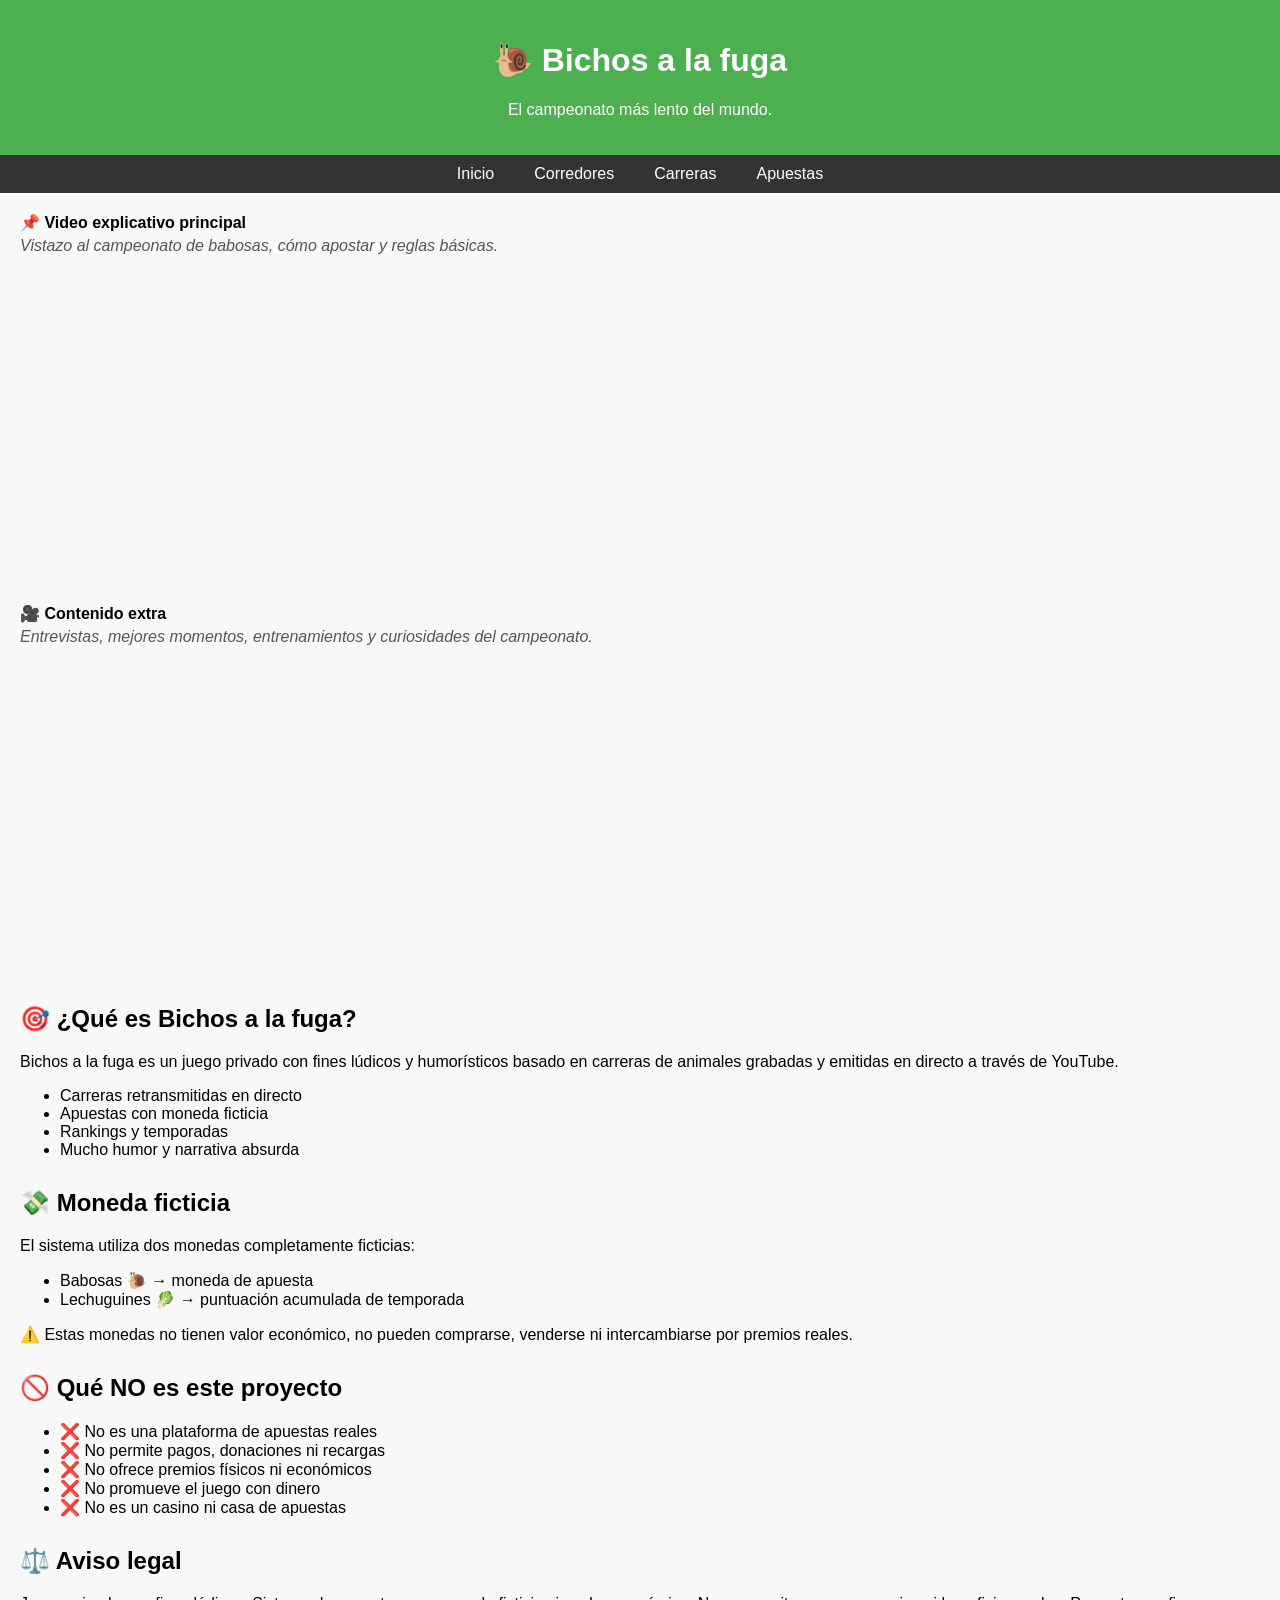
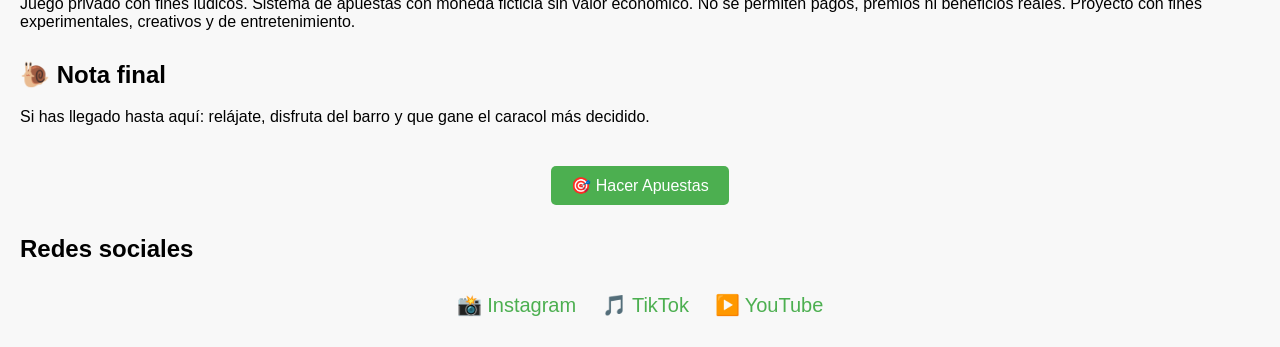
==== index.html @ 0401d3e2 "Update index.html" ====
<!DOCTYPE html>
<html lang="es">
<head>
<meta charset="UTF-8">
<title>🐌 Bichos a la fuga</title>
<style>
body { font-family: sans-serif; margin: 0; padding: 0; background: #f8f8f8; }
header { background: #4CAF50; color: white; padding: 20px; text-align: center; }
nav { background: #333; display: flex; justify-content: center; }
nav a { color: white; text-decoration: none; padding: 10px 20px; }
nav a:hover { background-color: #4CAF50; color: white; border-radius: 5px; }
main { margin: 20px; }
fieldset { margin-bottom: 20px; padding: 10px; background: #fff; border-radius: 8px; box-shadow: 0 2px 5px rgba(0,0,0,0.1); }
pre { background: #f0f0f0; padding: 10px; white-space: pre-wrap; border-radius: 5px; }
button { background-color: #4CAF50; color: white; border: none; padding: 10px 20px; font-size: 16px; cursor: pointer; border-radius: 5px; margin-top: 10px; }
button:hover { background-color: #45a049; }
h2 { margin-top: 30px; }
.video-container { margin: 20px 0; }
.video-container iframe { width: 100%; height: 315px; }
.button-container { text-align: center; margin: 30px 0; }
.social-links { text-align: center; margin: 30px 0; }
.social-links a { margin: 0 10px; font-size: 20px; text-decoration: none; color: #4CAF50; }
.social-links a:hover { color: #388E3C; }
.video-title { font-weight: bold; margin-bottom: 5px; }
.video-desc { font-style: italic; margin-bottom: 10px; color: #555; }
</style>
</head>
<body>

<header>
  <h1>🐌 Bichos a la fuga</h1>
  <p>El campeonato más lento del mundo.</p>
</header>

<!-- MENÚ DE NAVEGACIÓN -->
<nav>
  <a href="index.html">Inicio</a>
  <a href="corredores.html">Corredores</a>
  <a href="carreras.html">Carreras</a>  
  <a href="apuestas.html">Apuestas</a>

</nav>

<!-- VIDEOS DESPUÉS DEL MENÚ -->
<main>
<div class="video-container">
  <div class="video-title">📌 Video explicativo principal</div>
  <div class="video-desc">Vistazo al campeonato de babosas, cómo apostar y reglas básicas.</div>
  <iframe src="https://www.youtube.com/embed/dQw4w9WgXcQ" title="Video explicativo" frameborder="0" allowfullscreen></iframe>
</div>

<div class="video-container">
  <div class="video-title">🎥 Contenido extra</div>
  <div class="video-desc">Entrevistas, mejores momentos, entrenamientos y curiosidades del campeonato.</div>
  <iframe src="https://www.youtube.com/embed/9bZkp7q19f0" title="Video extra" frameborder="0" allowfullscreen></iframe>
</div>

<h2>🎯 ¿Qué es Bichos a la fuga?</h2>
<p>Bichos a la fuga es un juego privado con fines lúdicos y humorísticos basado en carreras de animales grabadas y emitidas en directo a través de YouTube.</p>
<ul>
  <li>Carreras retransmitidas en directo</li>
  <li>Apuestas con moneda ficticia</li>
  <li>Rankings y temporadas</li>
  <li>Mucho humor y narrativa absurda</li>
</ul>

<h2>💸 Moneda ficticia</h2>
<p>El sistema utiliza dos monedas completamente ficticias:</p>
<ul>
  <li>Babosas 🐌 → moneda de apuesta</li>
  <li>Lechuguines 🥬 → puntuación acumulada de temporada</li>
</ul>
<p>⚠️ Estas monedas no tienen valor económico, no pueden comprarse, venderse ni intercambiarse por premios reales.</p>

<h2>🚫 Qué NO es este proyecto</h2>
<ul>
  <li>❌ No es una plataforma de apuestas reales</li>
  <li>❌ No permite pagos, donaciones ni recargas</li>
  <li>❌ No ofrece premios físicos ni económicos</li>
  <li>❌ No promueve el juego con dinero</li>
  <li>❌ No es un casino ni casa de apuestas</li>
</ul>


<h2>⚖️ Aviso legal</h2>
<p>Juego privado con fines lúdicos. Sistema de apuestas con moneda ficticia sin valor económico. No se permiten pagos, premios ni beneficios reales. Proyecto con fines experimentales, creativos y de entretenimiento.</p>

<h2>🐌 Nota final</h2>
<p>Si has llegado hasta aquí: relájate, disfruta del barro y que gane el caracol más decidido.</p>

<!-- Botón de apuestas -->
<div class="button-container">
  <button onclick="window.location.href='apuestas.html'">🎯 Hacer Apuestas</button>
</div>

<h2>Redes sociales</h2>
<div class="social-links">
  <a href="https://www.instagram.com/bichosalafuga/" target="_blank" class="social-btn instagram">
    📸 Instagram
  </a>
  <a href="https://www.tiktok.com/@bichosalafuga" target="_blank" class="social-btn tiktok">
    🎵 TikTok
  </a>
  <a href="https://www.youtube.com/@BichosalaFuga" target="_blank" class="social-btn youtube">
    ▶️ YouTube
  </a>
</div>


</main>
</body>
</html>
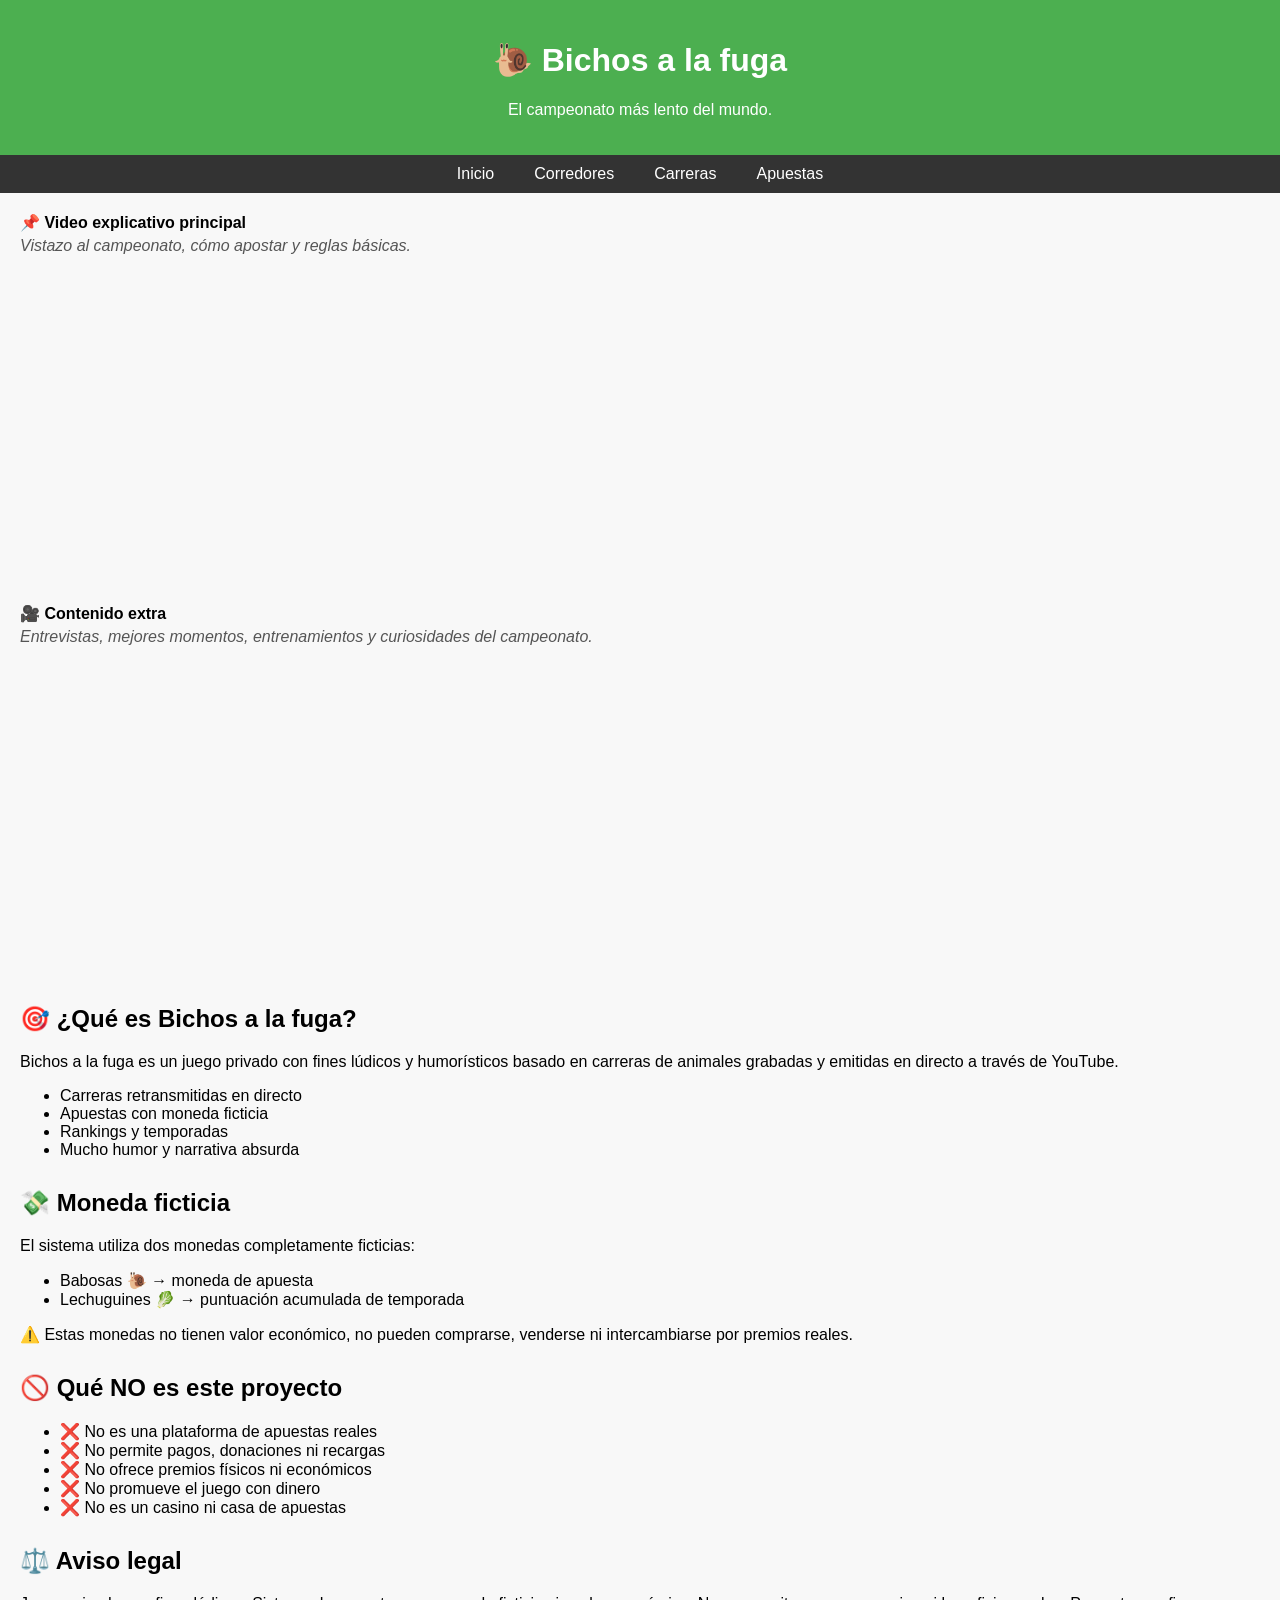
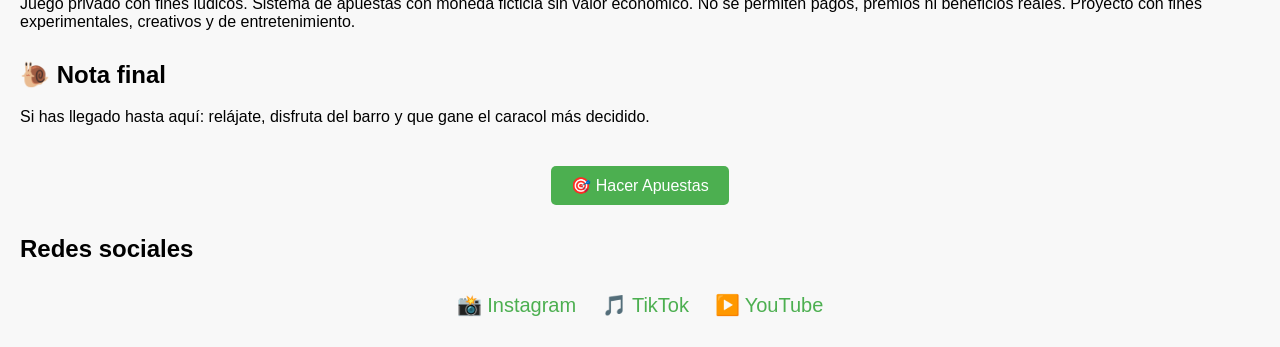
==== commit fed73c8a: "Update index.html" ====
--- a/index.html
+++ b/index.html
@@ -45,7 +45,7 @@
 <main>
 <div class="video-container">
   <div class="video-title">📌 Video explicativo principal</div>
-  <div class="video-desc">Vistazo al campeonato de babosas, cómo apostar y reglas básicas.</div>
+  <div class="video-desc">Vistazo al campeonato, cómo apostar y reglas básicas.</div>
   <iframe src="https://www.youtube.com/embed/dQw4w9WgXcQ" title="Video explicativo" frameborder="0" allowfullscreen></iframe>
 </div>
 
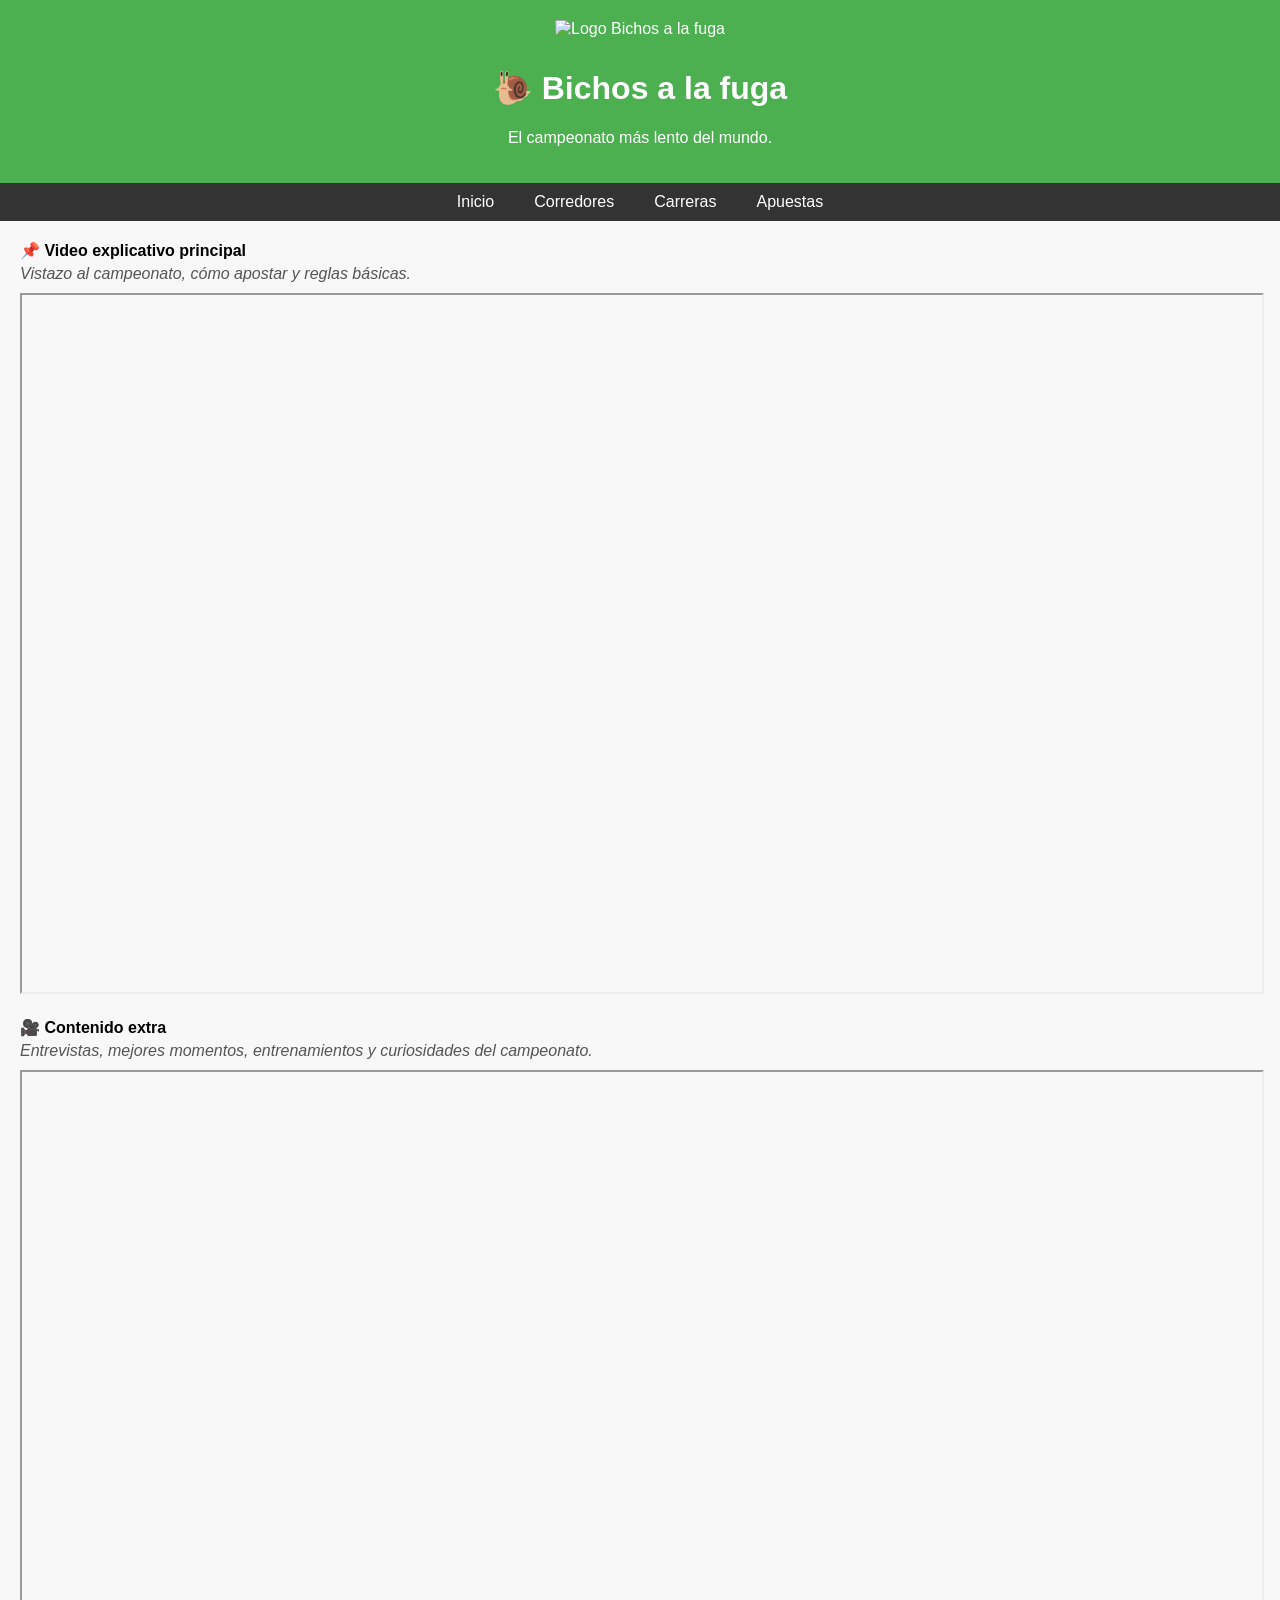
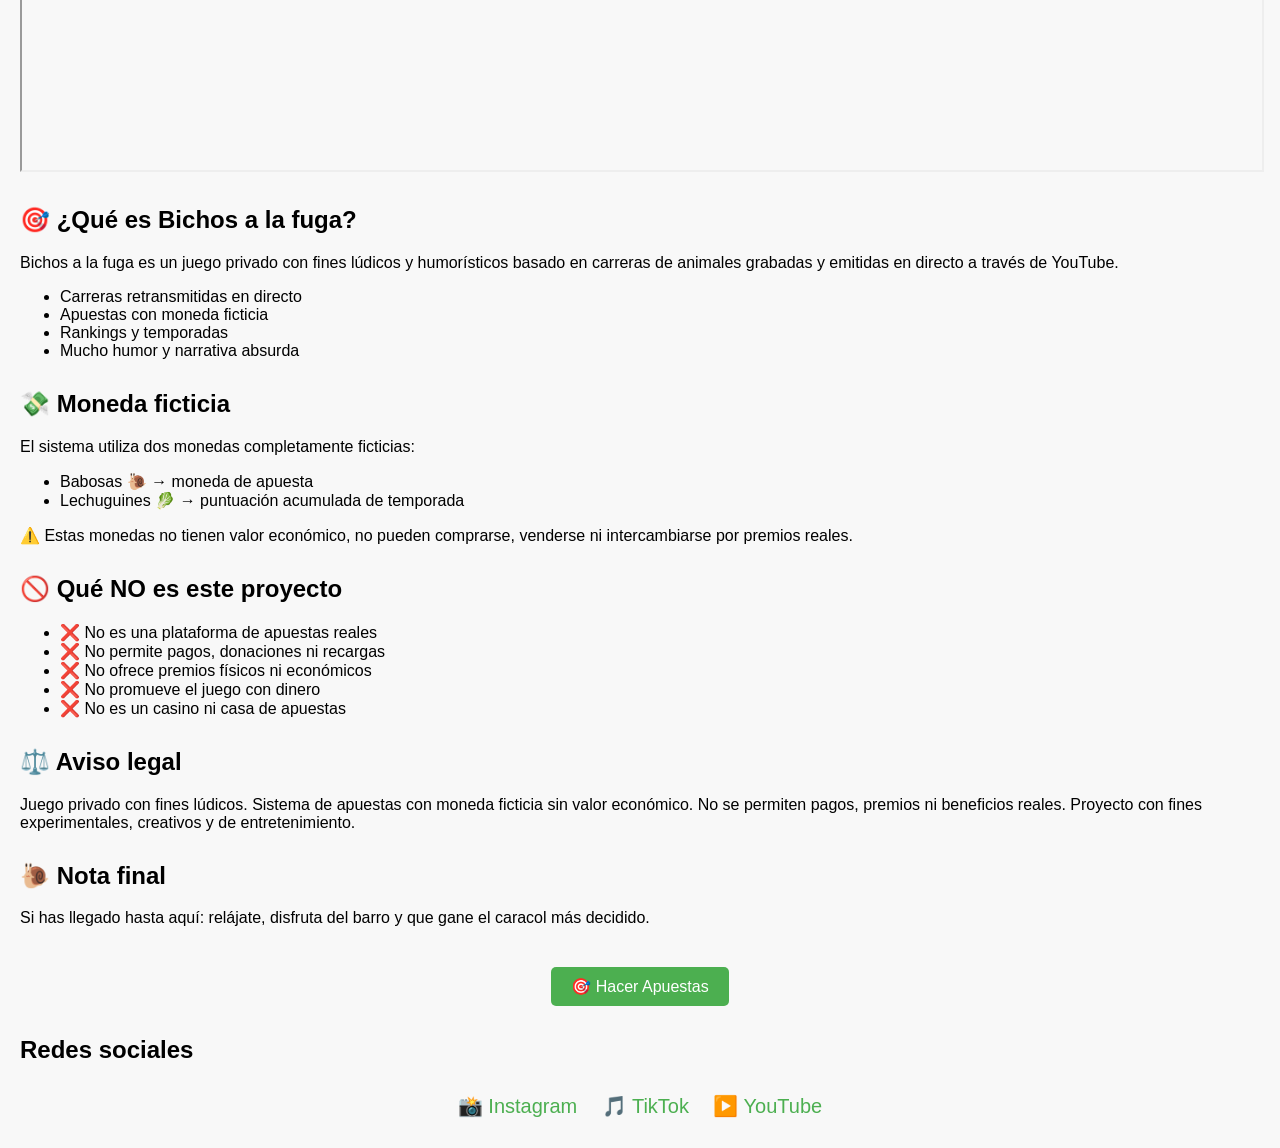
==== commit b77436eb: "Update index.html" ====
--- a/index.html
+++ b/index.html
@@ -3,60 +3,172 @@
 <head>
 <meta charset="UTF-8">
 <title>🐌 Bichos a la fuga</title>
+
 <style>
-body { font-family: sans-serif; margin: 0; padding: 0; background: #f8f8f8; }
-header { background: #4CAF50; color: white; padding: 20px; text-align: center; }
-nav { background: #333; display: flex; justify-content: center; }
-nav a { color: white; text-decoration: none; padding: 10px 20px; }
-nav a:hover { background-color: #4CAF50; color: white; border-radius: 5px; }
-main { margin: 20px; }
-fieldset { margin-bottom: 20px; padding: 10px; background: #fff; border-radius: 8px; box-shadow: 0 2px 5px rgba(0,0,0,0.1); }
-pre { background: #f0f0f0; padding: 10px; white-space: pre-wrap; border-radius: 5px; }
-button { background-color: #4CAF50; color: white; border: none; padding: 10px 20px; font-size: 16px; cursor: pointer; border-radius: 5px; margin-top: 10px; }
-button:hover { background-color: #45a049; }
-h2 { margin-top: 30px; }
-.video-container { margin: 20px 0; }
-.video-container iframe { width: 100%; height: 315px; }
-.button-container { text-align: center; margin: 30px 0; }
-.social-links { text-align: center; margin: 30px 0; }
-.social-links a { margin: 0 10px; font-size: 20px; text-decoration: none; color: #4CAF50; }
-.social-links a:hover { color: #388E3C; }
-.video-title { font-weight: bold; margin-bottom: 5px; }
-.video-desc { font-style: italic; margin-bottom: 10px; color: #555; }
+body {
+  font-family: sans-serif;
+  margin: 0;
+  padding: 0;
+  background: #f8f8f8;
+}
+
+header {
+  background: #4CAF50;
+  color: white;
+  padding: 20px;
+  text-align: center;
+}
+
+header img {
+  max-width: 200px;
+  width: 100%;
+  height: auto;
+  margin-bottom: 10px;
+}
+
+nav {
+  background: #333;
+  display: flex;
+  justify-content: center;
+}
+
+nav a {
+  color: white;
+  text-decoration: none;
+  padding: 10px 20px;
+}
+
+nav a:hover {
+  background-color: #4CAF50;
+  color: white;
+  border-radius: 5px;
+}
+
+main {
+  margin: 20px;
+}
+
+fieldset {
+  margin-bottom: 20px;
+  padding: 10px;
+  background: #fff;
+  border-radius: 8px;
+  box-shadow: 0 2px 5px rgba(0,0,0,0.1);
+}
+
+pre {
+  background: #f0f0f0;
+  padding: 10px;
+  white-space: pre-wrap;
+  border-radius: 5px;
+}
+
+button {
+  background-color: #4CAF50;
+  color: white;
+  border: none;
+  padding: 10px 20px;
+  font-size: 16px;
+  cursor: pointer;
+  border-radius: 5px;
+  margin-top: 10px;
+}
+
+button:hover {
+  background-color: #45a049;
+}
+
+h2 {
+  margin-top: 30px;
+}
+
+.video-container {
+  margin: 20px 0;
+}
+
+.video-container iframe {
+  width: 100%;
+  aspect-ratio: 16 / 9;
+  height: auto;
+}
+
+.button-container {
+  text-align: center;
+  margin: 30px 0;
+}
+
+.social-links {
+  text-align: center;
+  margin: 30px 0;
+}
+
+.social-links a {
+  margin: 0 10px;
+  font-size: 20px;
+  text-decoration: none;
+  color: #4CAF50;
+}
+
+.social-links a:hover {
+  color: #388E3C;
+}
+
+.video-title {
+  font-weight: bold;
+  margin-bottom: 5px;
+}
+
+.video-desc {
+  font-style: italic;
+  margin-bottom: 10px;
+  color: #555;
+}
 </style>
 </head>
+
 <body>
 
 <header>
+  <img 
+    src="https://raw.githubusercontent.com/bichosalafuga/bichos-a-la-fuga/bdc47cc15a3c6ccec3e53f1508c2fa1cae93f8f9/logo_bichos.png"
+    alt="Logo Bichos a la fuga">
   <h1>🐌 Bichos a la fuga</h1>
   <p>El campeonato más lento del mundo.</p>
 </header>
 
-<!-- MENÚ DE NAVEGACIÓN -->
-<nav>
+<nav aria-label="Menú principal">
   <a href="index.html">Inicio</a>
   <a href="corredores.html">Corredores</a>
-  <a href="carreras.html">Carreras</a>  
+  <a href="carreras.html">Carreras</a>
   <a href="apuestas.html">Apuestas</a>
-
 </nav>
 
-<!-- VIDEOS DESPUÉS DEL MENÚ -->
 <main>
-<div class="video-container">
+
+<section class="video-container">
   <div class="video-title">📌 Video explicativo principal</div>
   <div class="video-desc">Vistazo al campeonato, cómo apostar y reglas básicas.</div>
-  <iframe src="https://www.youtube.com/embed/dQw4w9WgXcQ" title="Video explicativo" frameborder="0" allowfullscreen></iframe>
-</div>
-
-<div class="video-container">
+  <iframe
+    src="https://www.youtube.com/embed/dQw4w9WgXcQ"
+    title="Video explicativo"
+    allow="accelerometer; autoplay; clipboard-write; encrypted-media; gyroscope; picture-in-picture"
+    allowfullscreen>
+  </iframe>
+</section>
+
+<section class="video-container">
   <div class="video-title">🎥 Contenido extra</div>
   <div class="video-desc">Entrevistas, mejores momentos, entrenamientos y curiosidades del campeonato.</div>
-  <iframe src="https://www.youtube.com/embed/9bZkp7q19f0" title="Video extra" frameborder="0" allowfullscreen></iframe>
-</div>
+  <iframe
+    src="https://www.youtube.com/embed/9bZkp7q19f0"
+    title="Video extra"
+    allowfullscreen>
+  </iframe>
+</section>
 
 <h2>🎯 ¿Qué es Bichos a la fuga?</h2>
 <p>Bichos a la fuga es un juego privado con fines lúdicos y humorísticos basado en carreras de animales grabadas y emitidas en directo a través de YouTube.</p>
+
 <ul>
   <li>Carreras retransmitidas en directo</li>
   <li>Apuestas con moneda ficticia</li>
@@ -66,10 +178,12 @@
 
 <h2>💸 Moneda ficticia</h2>
 <p>El sistema utiliza dos monedas completamente ficticias:</p>
+
 <ul>
   <li>Babosas 🐌 → moneda de apuesta</li>
   <li>Lechuguines 🥬 → puntuación acumulada de temporada</li>
 </ul>
+
 <p>⚠️ Estas monedas no tienen valor económico, no pueden comprarse, venderse ni intercambiarse por premios reales.</p>
 
 <h2>🚫 Qué NO es este proyecto</h2>
@@ -81,31 +195,25 @@
   <li>❌ No es un casino ni casa de apuestas</li>
 </ul>
 
-
 <h2>⚖️ Aviso legal</h2>
 <p>Juego privado con fines lúdicos. Sistema de apuestas con moneda ficticia sin valor económico. No se permiten pagos, premios ni beneficios reales. Proyecto con fines experimentales, creativos y de entretenimiento.</p>
 
 <h2>🐌 Nota final</h2>
 <p>Si has llegado hasta aquí: relájate, disfruta del barro y que gane el caracol más decidido.</p>
 
-<!-- Botón de apuestas -->
 <div class="button-container">
-  <button onclick="window.location.href='apuestas.html'">🎯 Hacer Apuestas</button>
+  <button aria-label="Ir a la página de apuestas"
+          onclick="window.location.href='apuestas.html'">
+    🎯 Hacer Apuestas
+  </button>
 </div>
 
 <h2>Redes sociales</h2>
 <div class="social-links">
-  <a href="https://www.instagram.com/bichosalafuga/" target="_blank" class="social-btn instagram">
-    📸 Instagram
-  </a>
-  <a href="https://www.tiktok.com/@bichosalafuga" target="_blank" class="social-btn tiktok">
-    🎵 TikTok
-  </a>
-  <a href="https://www.youtube.com/@BichosalaFuga" target="_blank" class="social-btn youtube">
-    ▶️ YouTube
-  </a>
+  <a href="https://www.instagram.com/bichosalafuga/" target="_blank" rel="noopener noreferrer">📸 Instagram</a>
+  <a href="https://www.tiktok.com/@bichosalafuga" target="_blank" rel="noopener noreferrer">🎵 TikTok</a>
+  <a href="https://www.youtube.com/@BichosalaFuga" target="_blank" rel="noopener noreferrer">▶️ YouTube</a>
 </div>
-
 
 </main>
 </body>
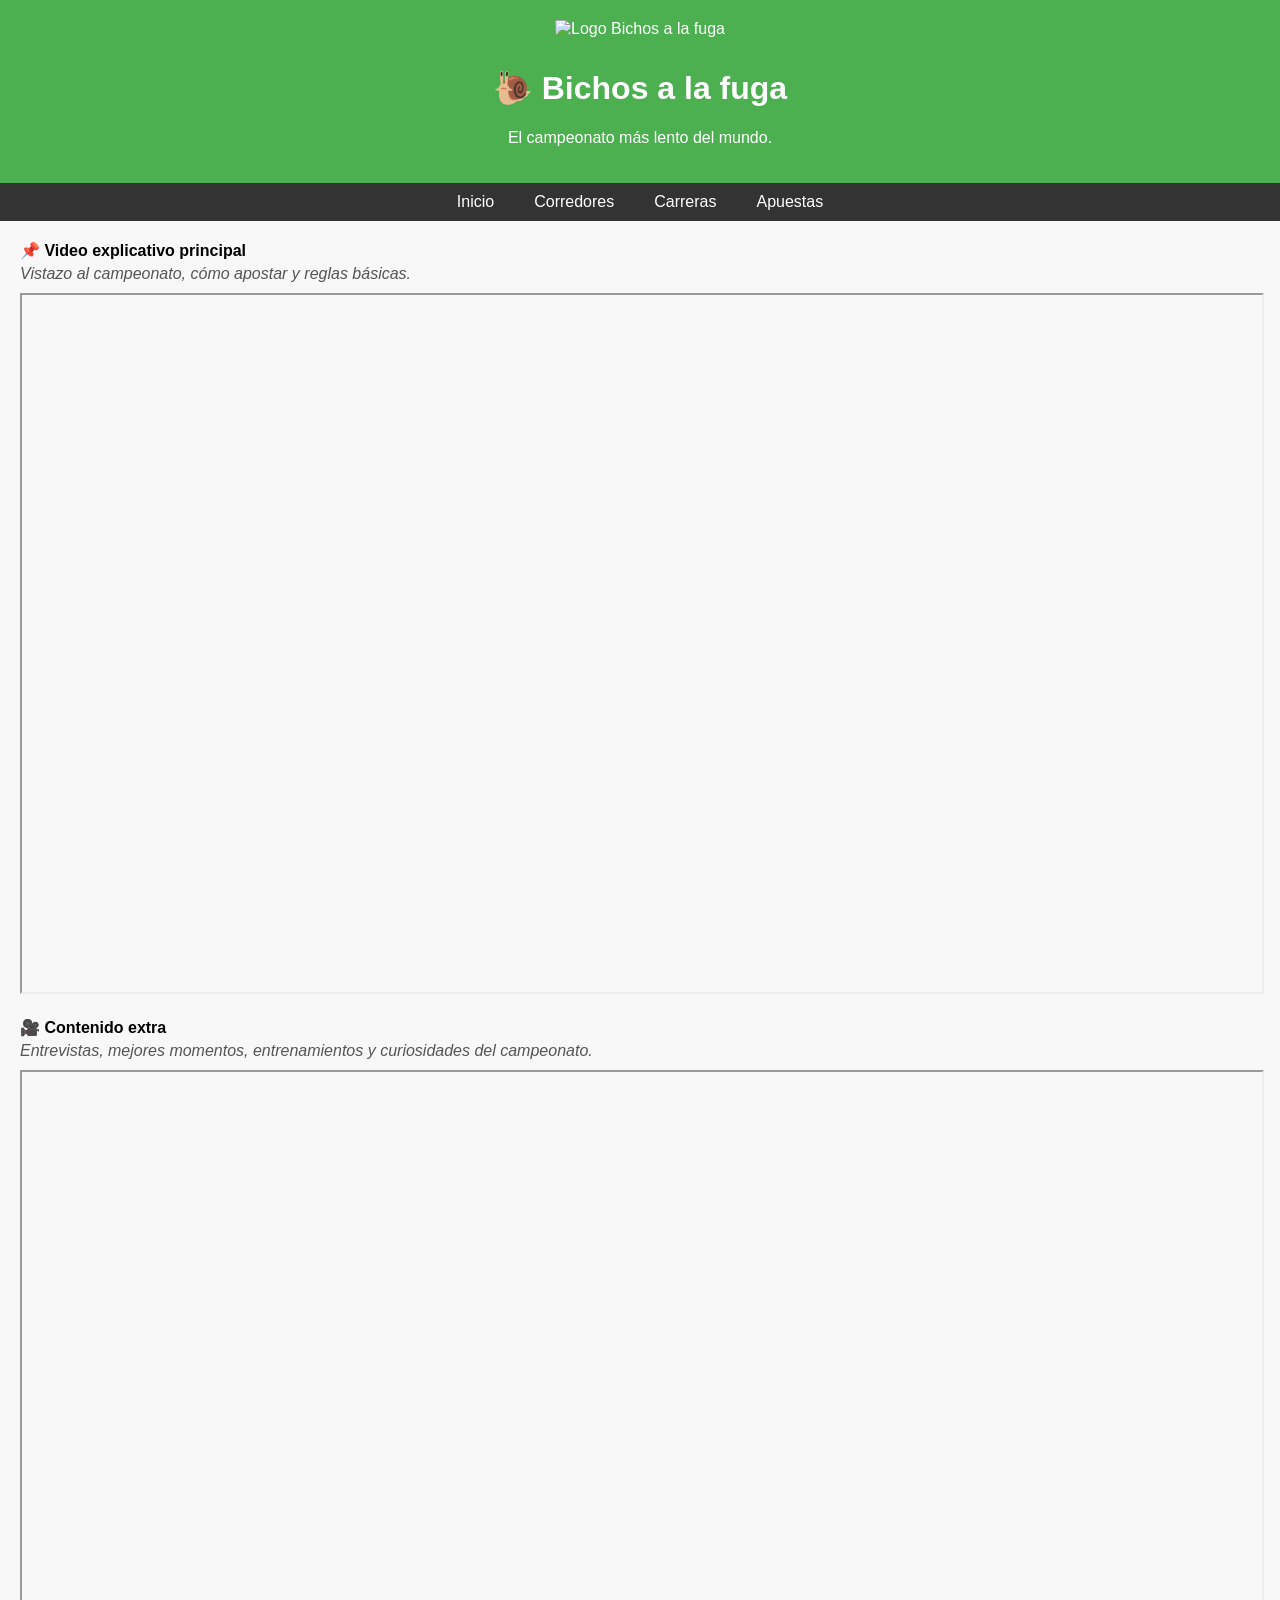
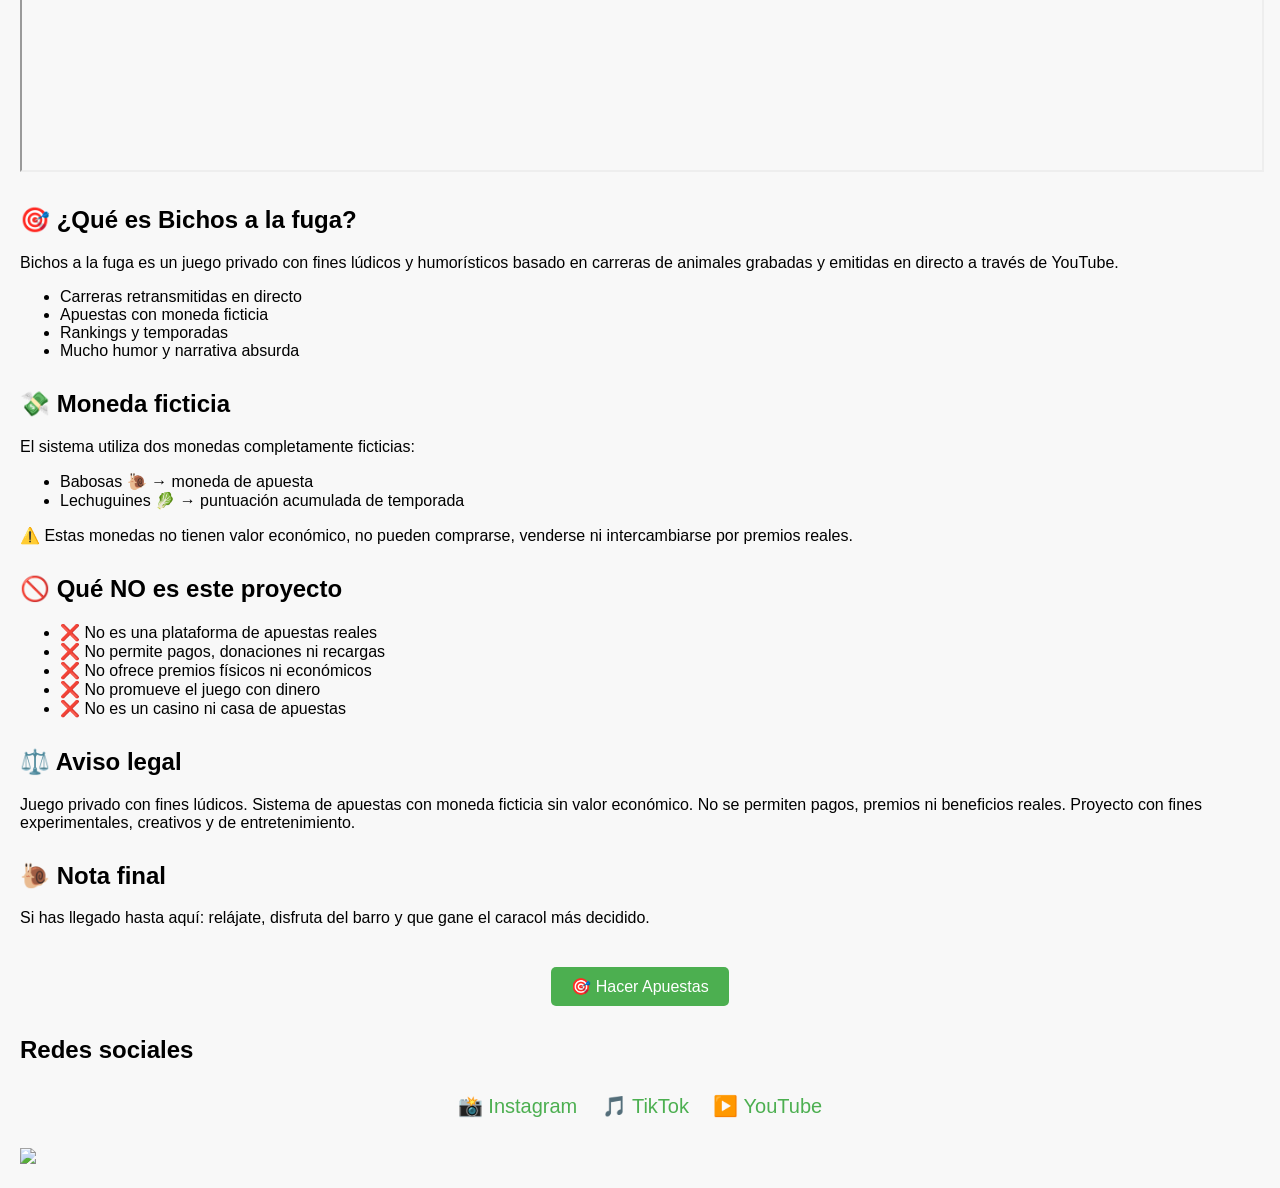
==== commit 1cdd66f2: "Update index.html" ====
--- a/index.html
+++ b/index.html
@@ -214,7 +214,7 @@
   <a href="https://www.tiktok.com/@bichosalafuga" target="_blank" rel="noopener noreferrer">🎵 TikTok</a>
   <a href="https://www.youtube.com/@BichosalaFuga" target="_blank" rel="noopener noreferrer">▶️ YouTube</a>
 </div>
-
+<a href="https://visitorbadge.io/status?path=https%3A%2F%2Fbichosalafuga.github.io%2Fbichos-a-la-fuga%2F"><img src="https://api.visitorbadge.io/api/visitors?path=https%3A%2F%2Fbichosalafuga.github.io%2Fbichos-a-la-fuga%2F&label=Visitantes&countColor=%23263759" /></a>
 </main>
 </body>
 </html>
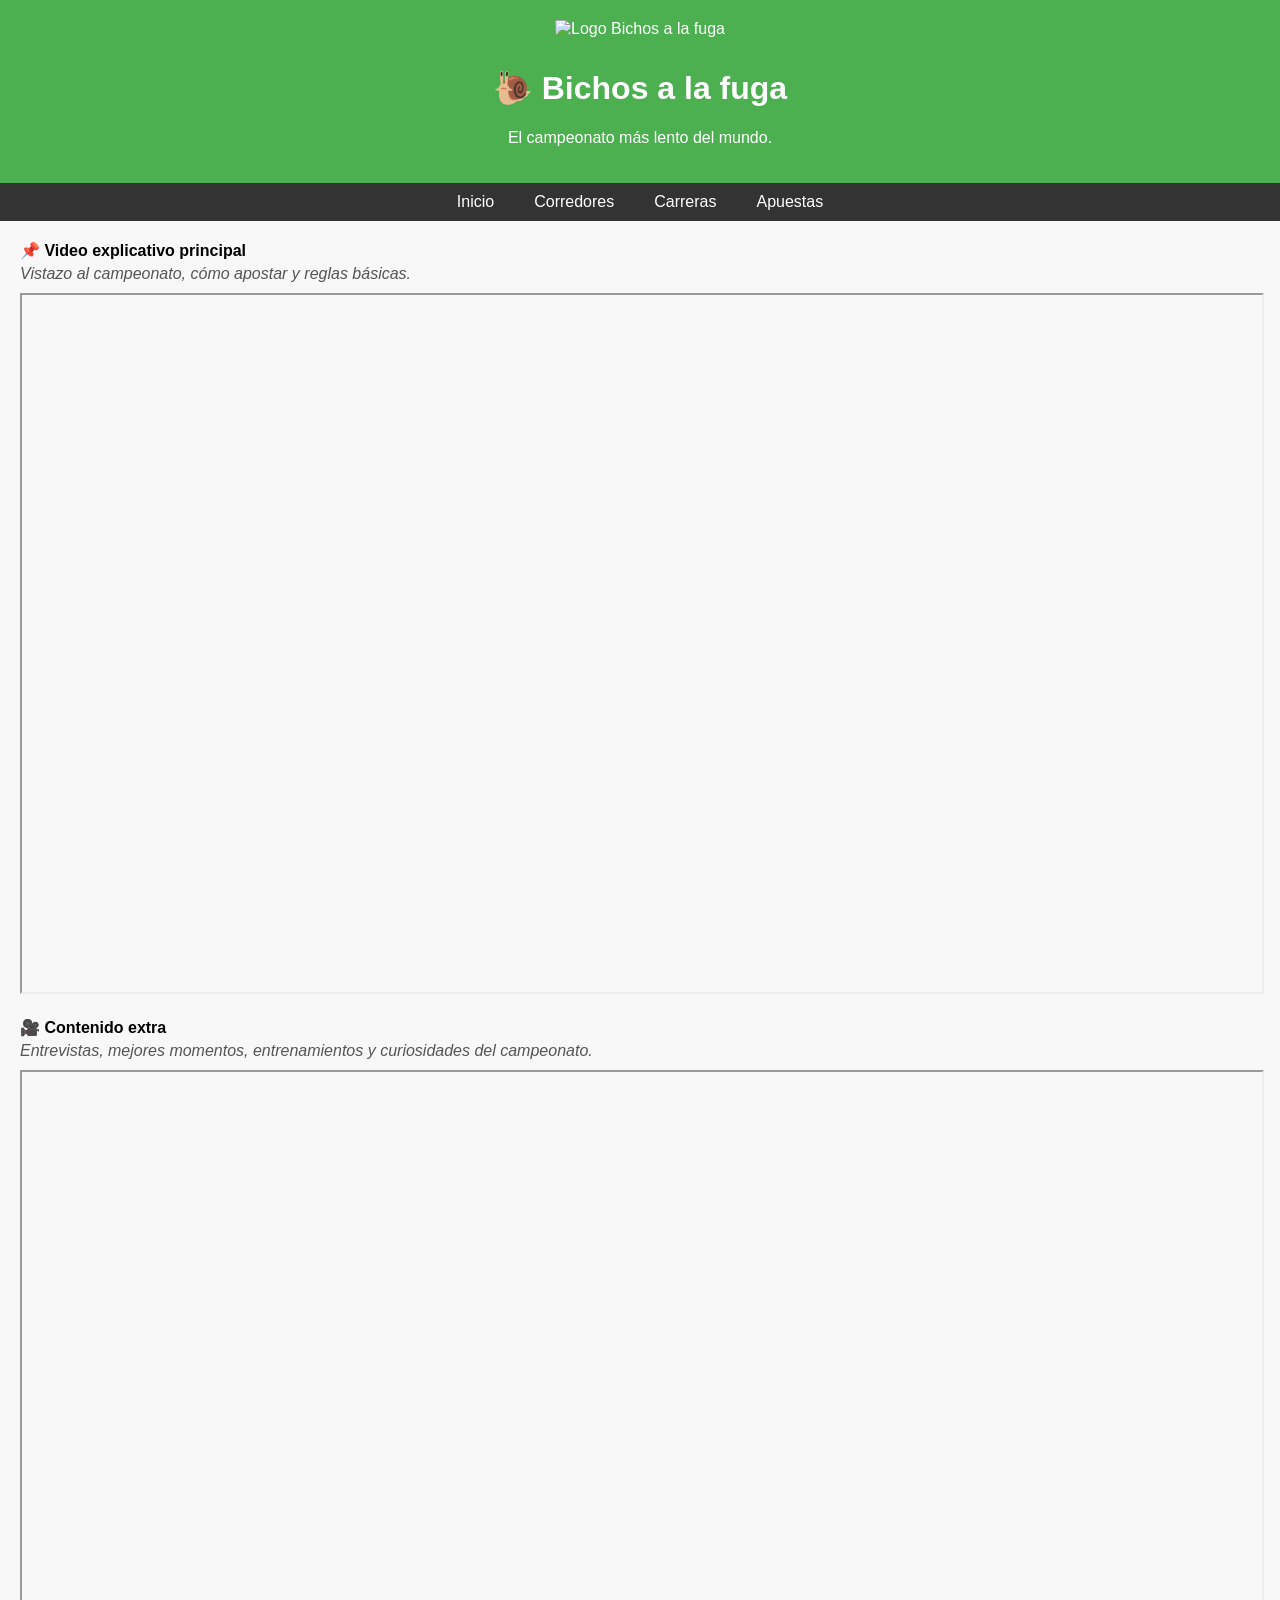
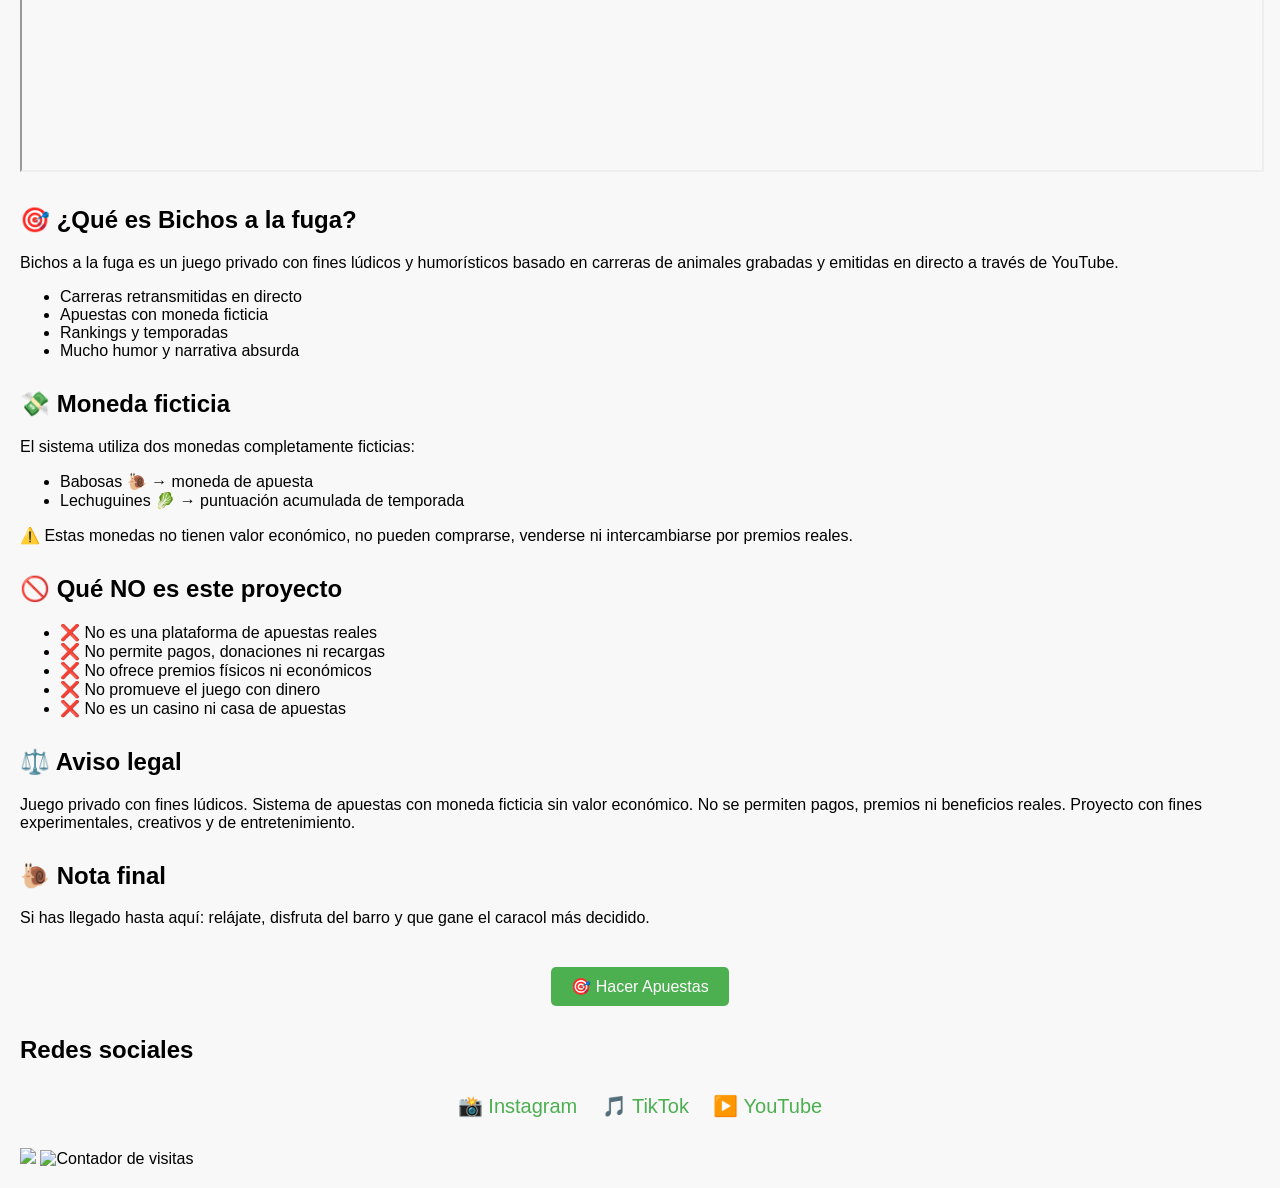
==== commit fff278fe: "Update index.html" ====
--- a/index.html
+++ b/index.html
@@ -215,6 +215,9 @@
   <a href="https://www.youtube.com/@BichosalaFuga" target="_blank" rel="noopener noreferrer">▶️ YouTube</a>
 </div>
 <a href="https://visitorbadge.io/status?path=https%3A%2F%2Fbichosalafuga.github.io%2Fbichos-a-la-fuga%2F"><img src="https://api.visitorbadge.io/api/visitors?path=https%3A%2F%2Fbichosalafuga.github.io%2Fbichos-a-la-fuga%2F&label=Visitantes&countColor=%23263759" /></a>
+<img src="https://api.visitorbadge.io/api/visitors?path=https%3A%2F%2Fbichosalafuga.github.io%2Fbichos-a-la-fuga%2F&label=Visitantes&countColor=%23263759" 
+     alt="Contador de visitas">
+
 </main>
 </body>
 </html>
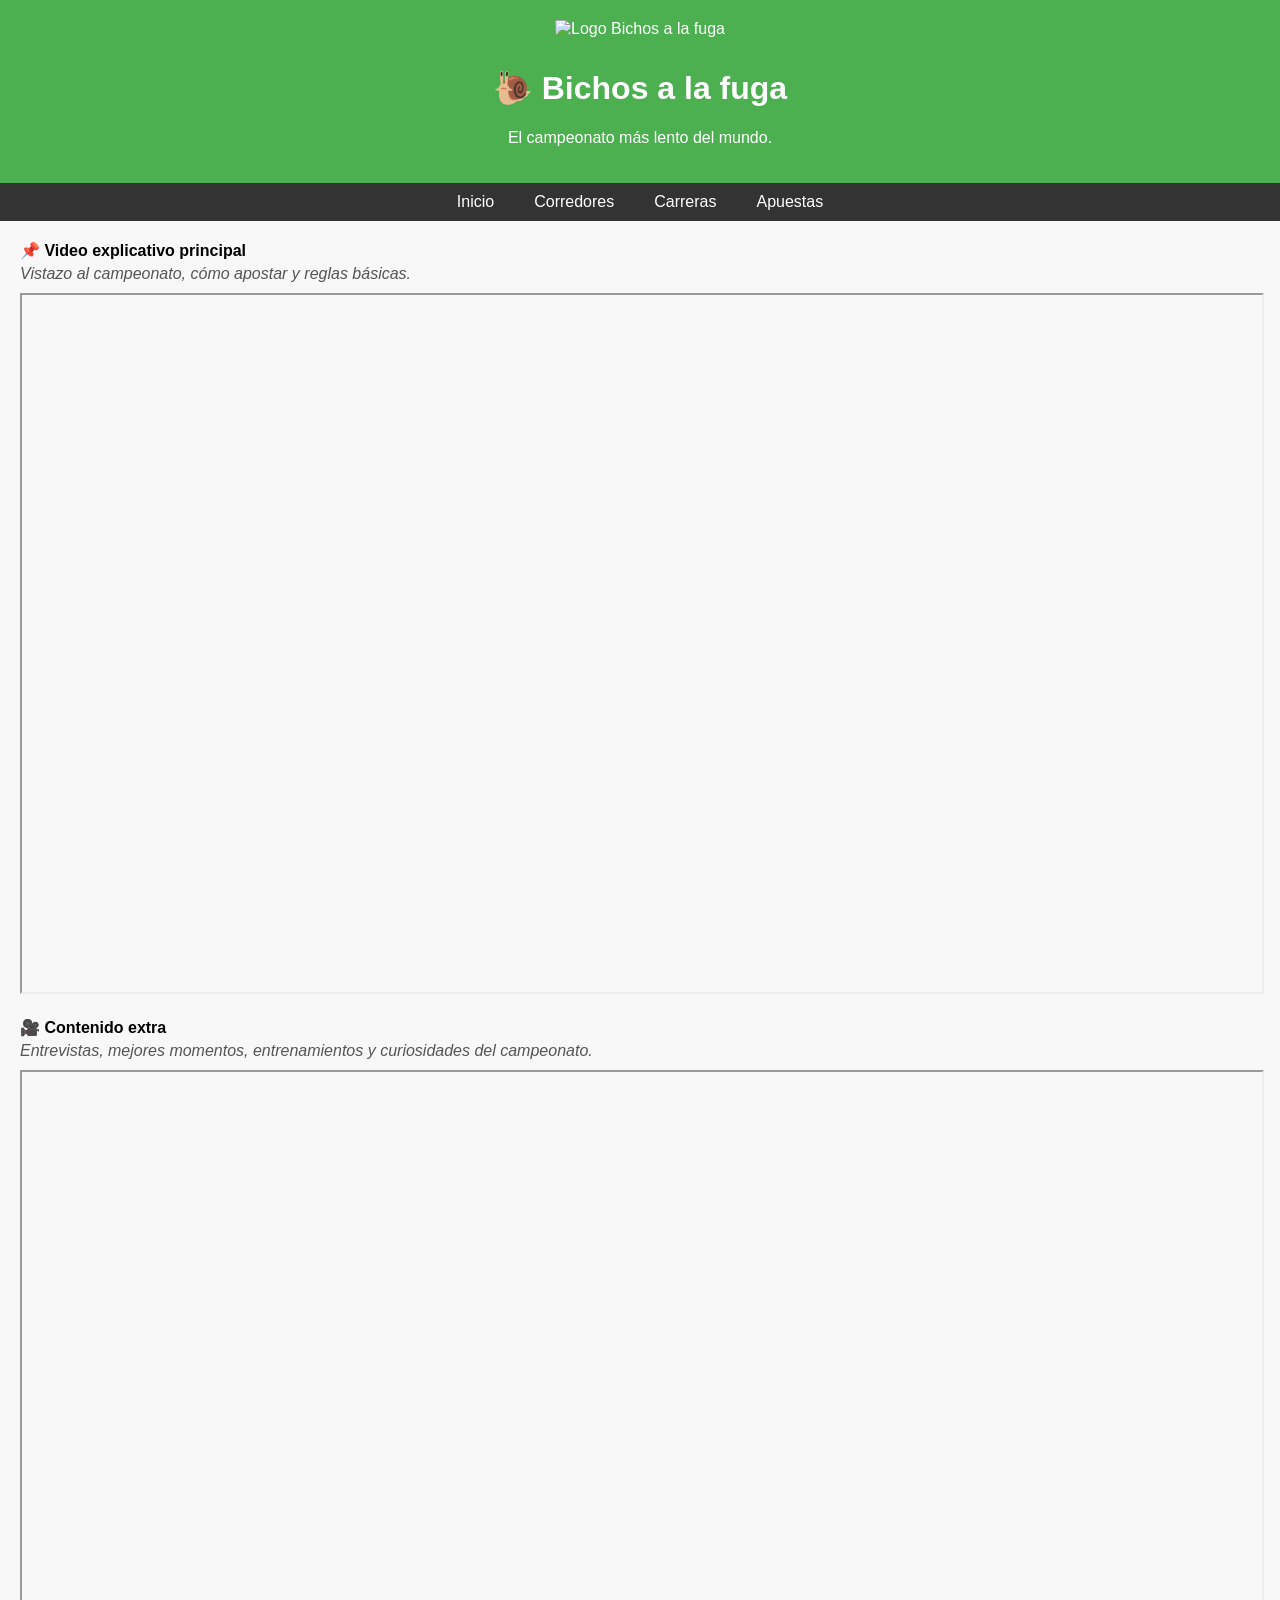
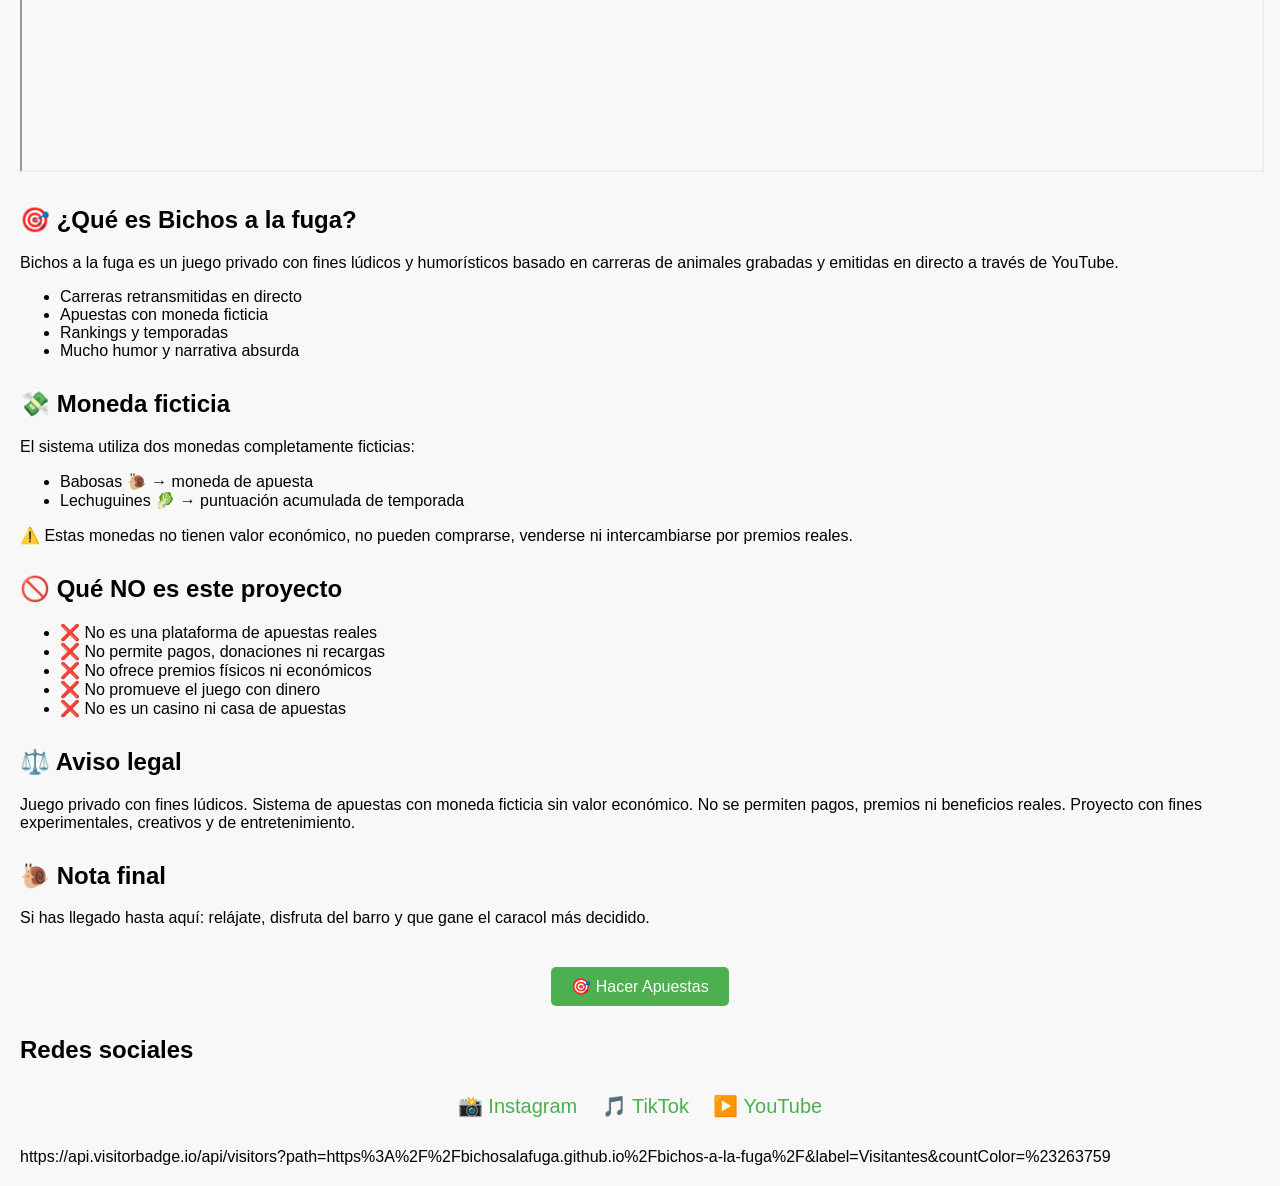
==== commit 6d003fbf: "Update index.html" ====
--- a/index.html
+++ b/index.html
@@ -214,9 +214,7 @@
   <a href="https://www.tiktok.com/@bichosalafuga" target="_blank" rel="noopener noreferrer">🎵 TikTok</a>
   <a href="https://www.youtube.com/@BichosalaFuga" target="_blank" rel="noopener noreferrer">▶️ YouTube</a>
 </div>
-<a href="https://visitorbadge.io/status?path=https%3A%2F%2Fbichosalafuga.github.io%2Fbichos-a-la-fuga%2F"><img src="https://api.visitorbadge.io/api/visitors?path=https%3A%2F%2Fbichosalafuga.github.io%2Fbichos-a-la-fuga%2F&label=Visitantes&countColor=%23263759" /></a>
-<img src="https://api.visitorbadge.io/api/visitors?path=https%3A%2F%2Fbichosalafuga.github.io%2Fbichos-a-la-fuga%2F&label=Visitantes&countColor=%23263759" 
-     alt="Contador de visitas">
+https://api.visitorbadge.io/api/visitors?path=https%3A%2F%2Fbichosalafuga.github.io%2Fbichos-a-la-fuga%2F&label=Visitantes&countColor=%23263759
 
 </main>
 </body>
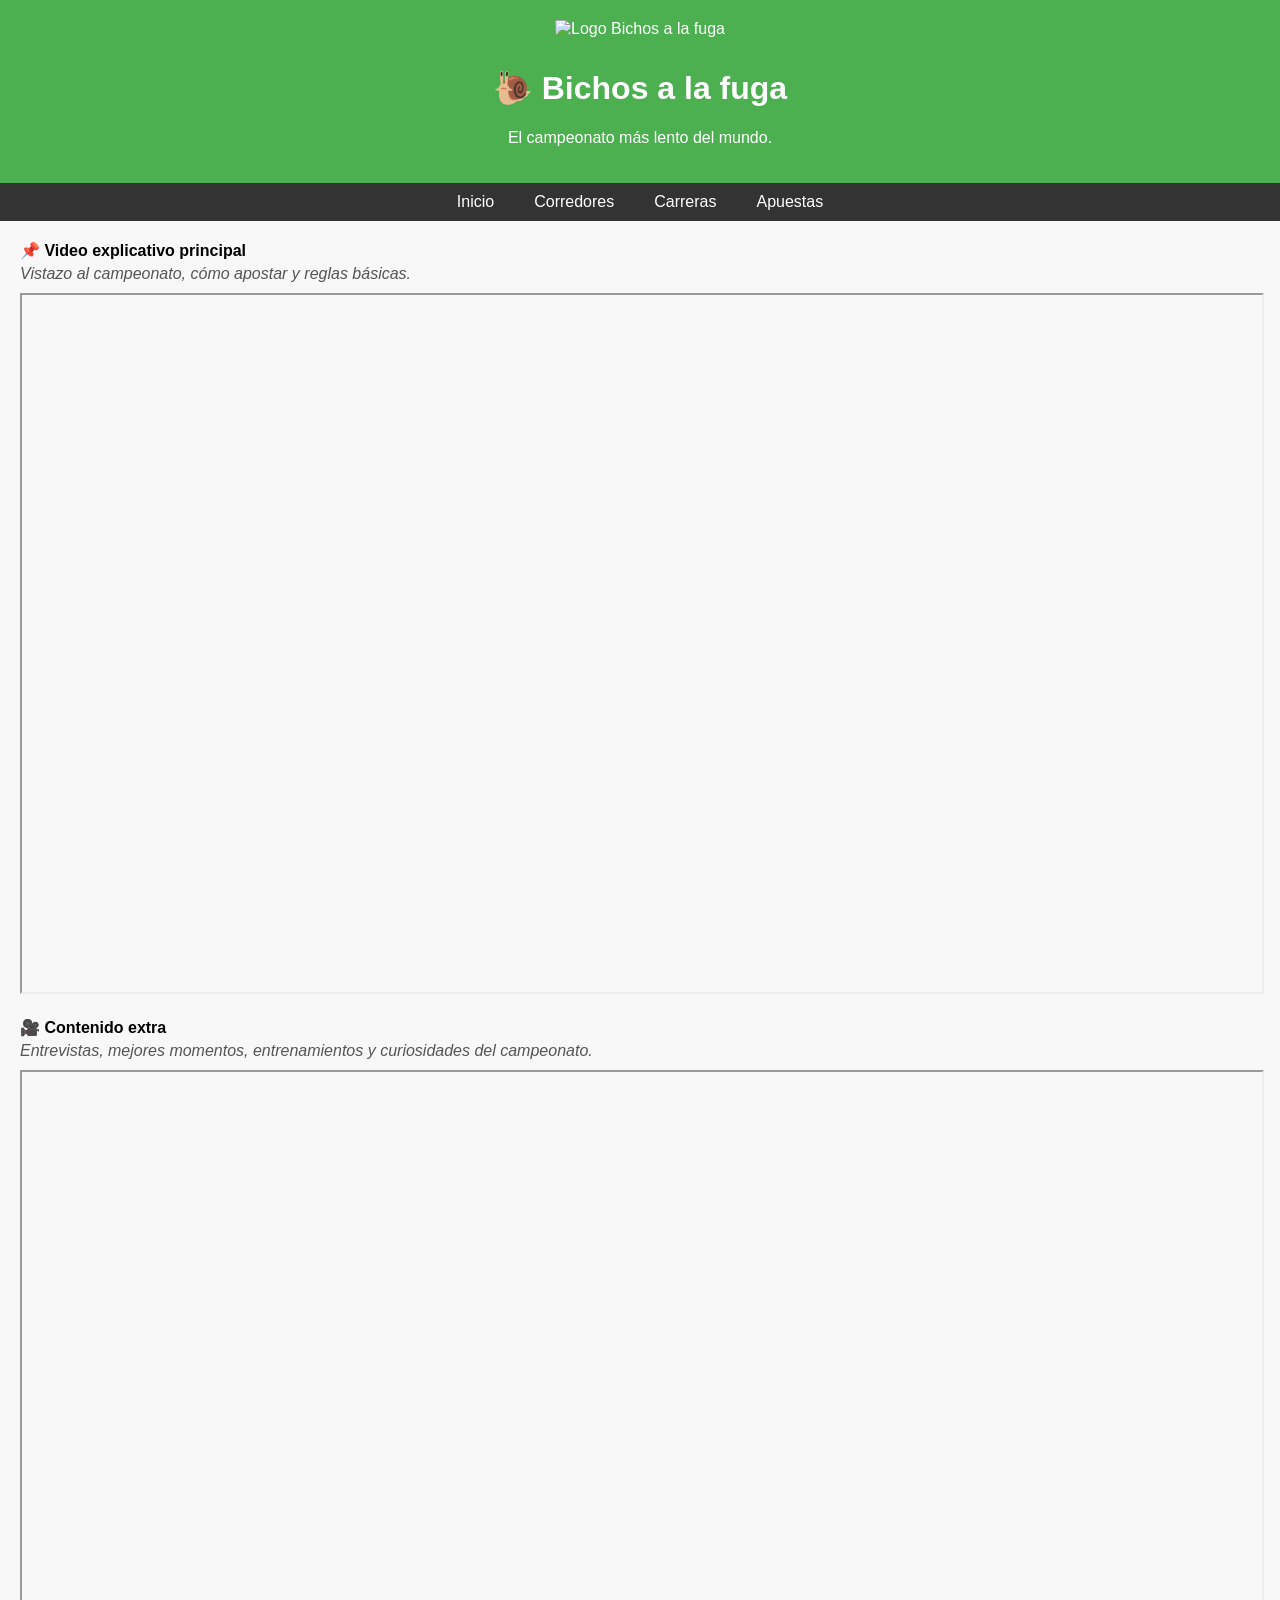
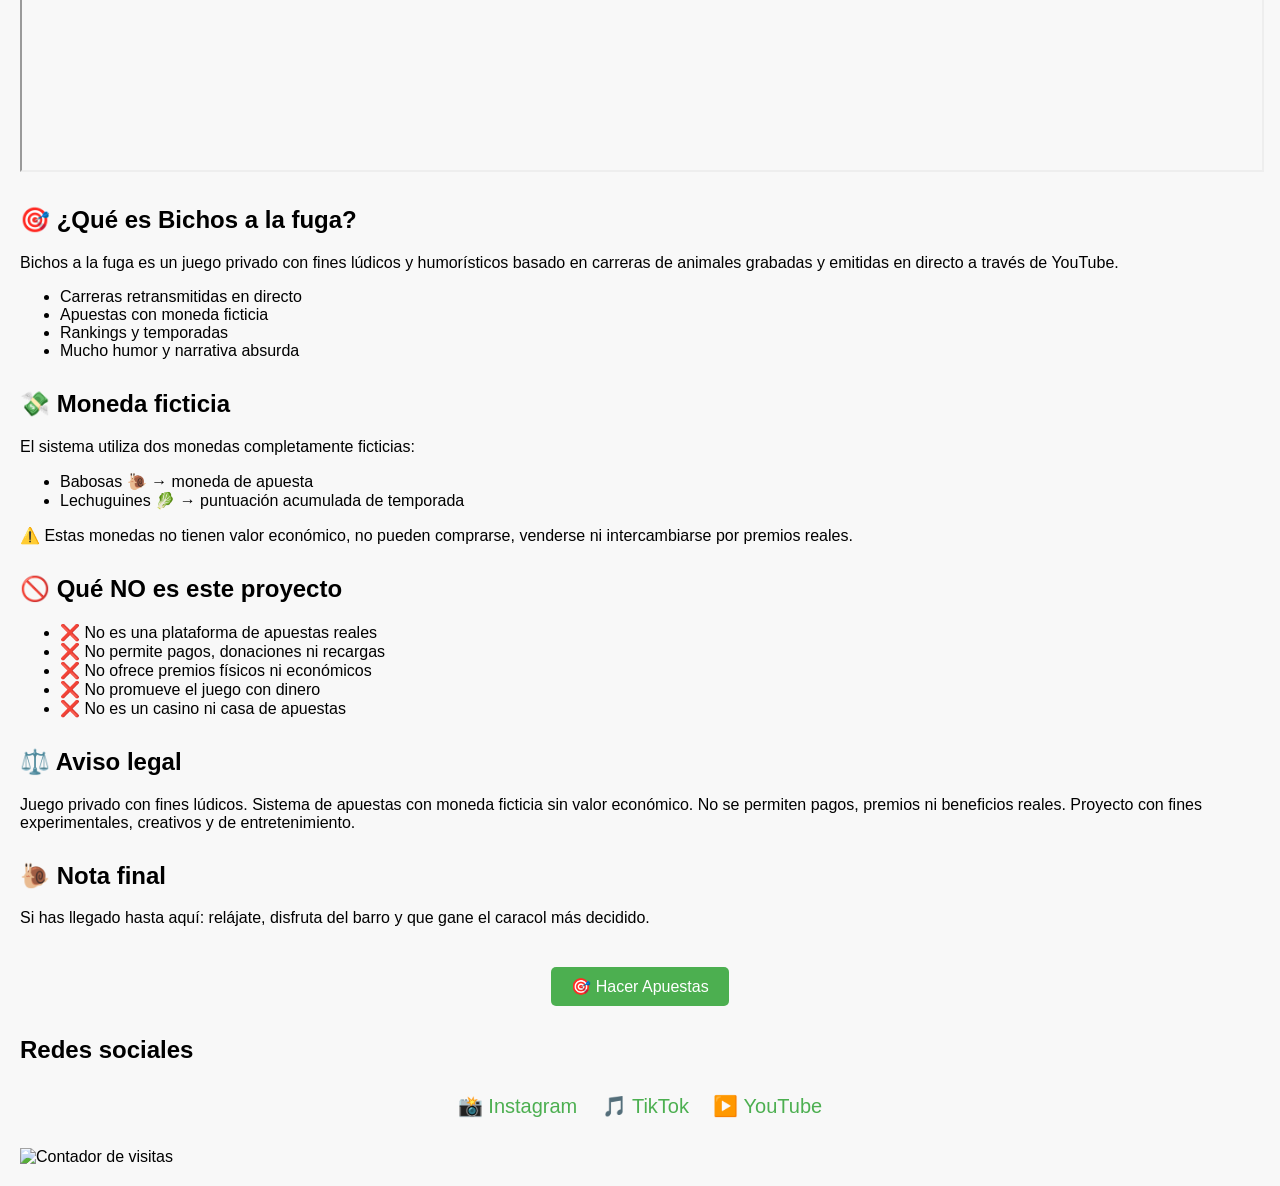
==== commit 9747196e: "Update index.html" ====
--- a/index.html
+++ b/index.html
@@ -214,7 +214,8 @@
   <a href="https://www.tiktok.com/@bichosalafuga" target="_blank" rel="noopener noreferrer">🎵 TikTok</a>
   <a href="https://www.youtube.com/@BichosalaFuga" target="_blank" rel="noopener noreferrer">▶️ YouTube</a>
 </div>
-https://api.visitorbadge.io/api/visitors?path=https%3A%2F%2Fbichosalafuga.github.io%2Fbichos-a-la-fuga%2F&label=Visitantes&countColor=%23263759
+<img src="https://api.visitorbadge.io/api/visitors?path=https%3A%2F%2Fbichosalafuga.github.io%2Fbichos-a-la-fuga%2F&label=Visitantes&countColor=%23263759" 
+     alt="Contador de visitas">
 
 </main>
 </body>
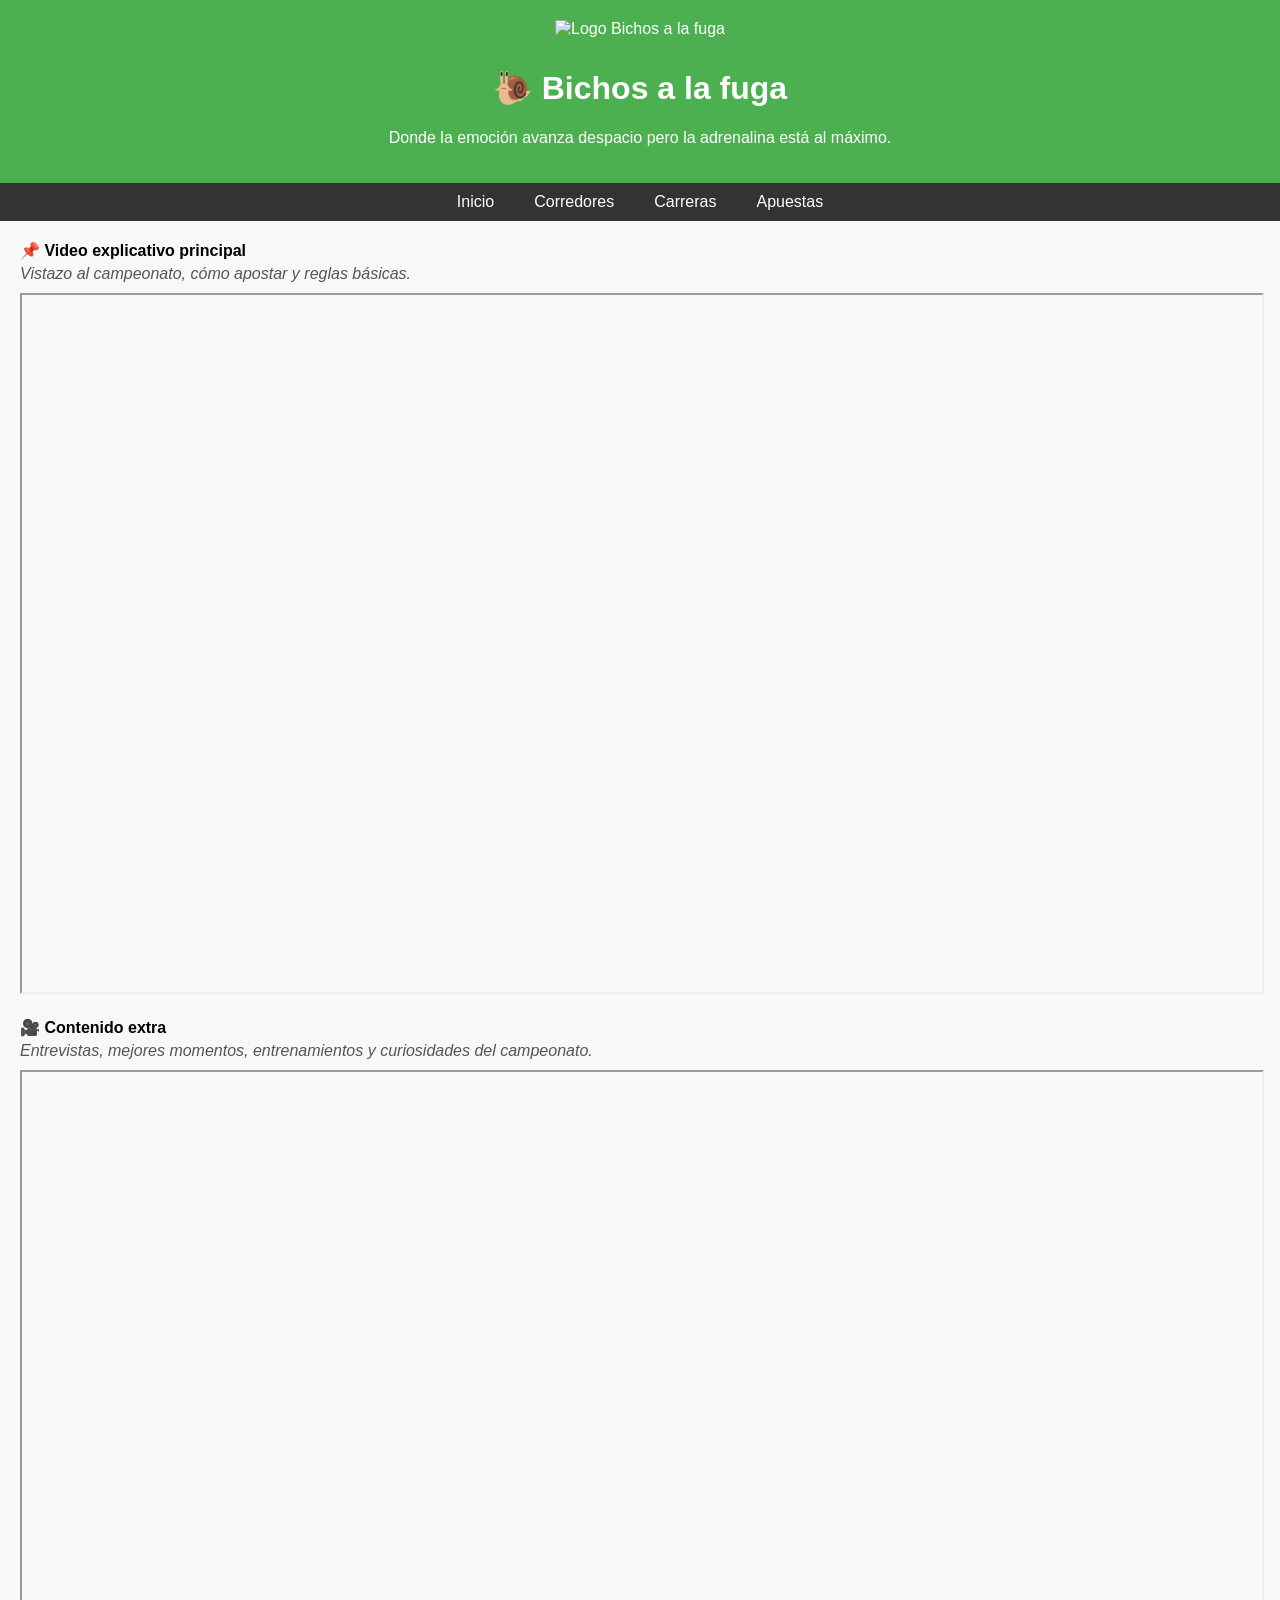
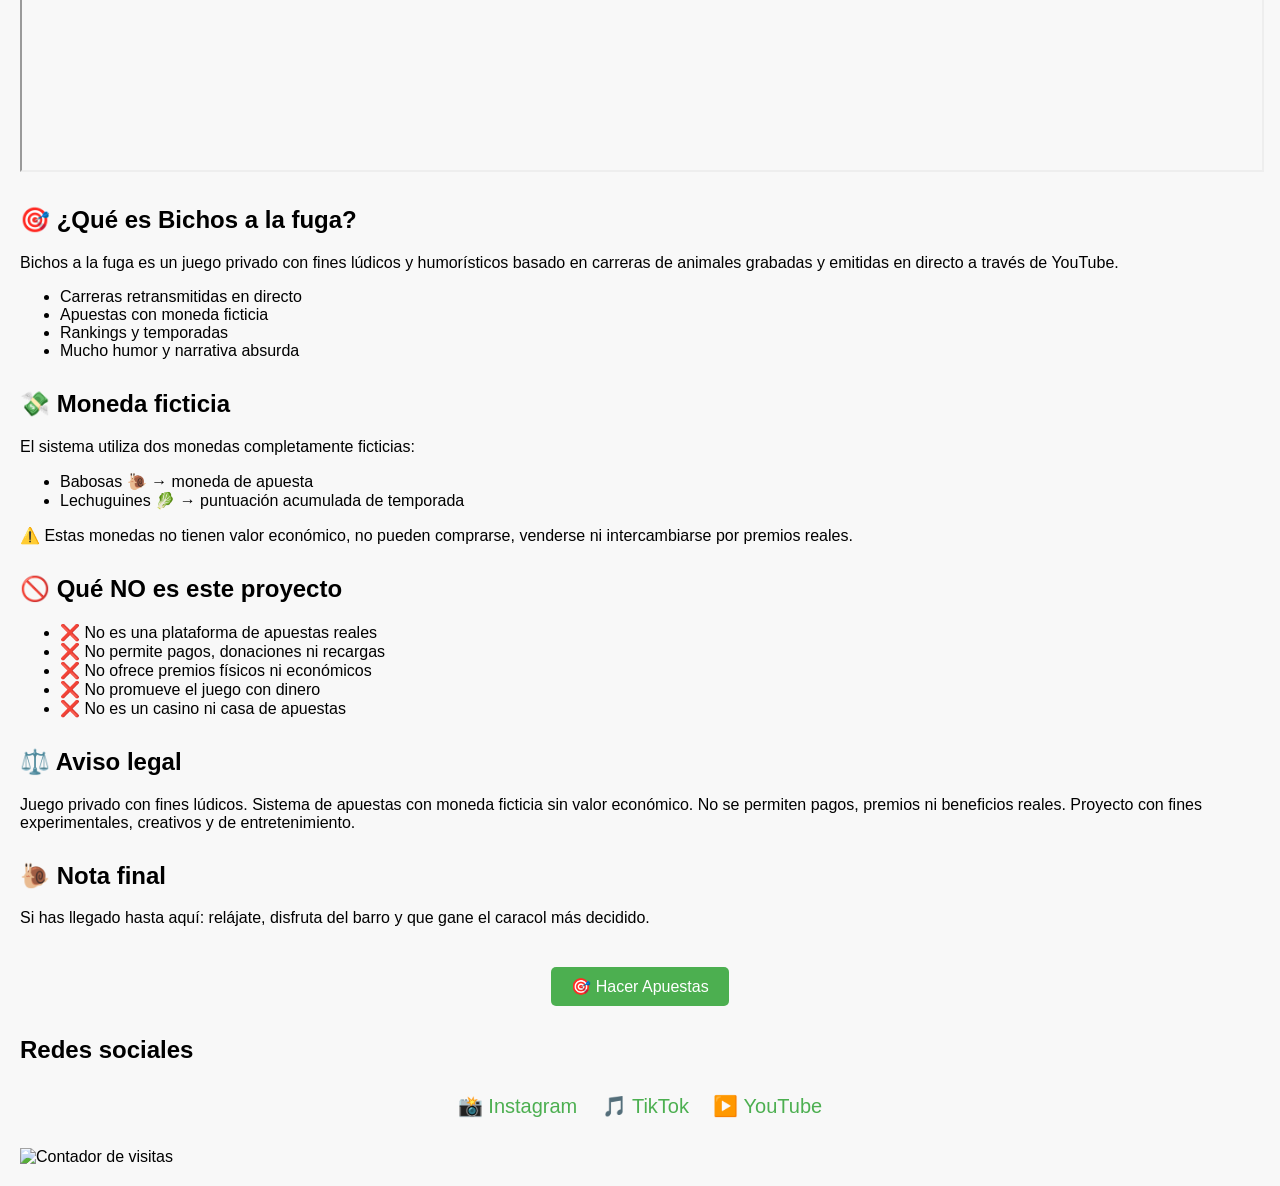
==== commit 2c04cba7: "Update index.html" ====
--- a/index.html
+++ b/index.html
@@ -133,7 +133,7 @@
     src="https://raw.githubusercontent.com/bichosalafuga/bichos-a-la-fuga/bdc47cc15a3c6ccec3e53f1508c2fa1cae93f8f9/logo_bichos.png"
     alt="Logo Bichos a la fuga">
   <h1>🐌 Bichos a la fuga</h1>
-  <p>El campeonato más lento del mundo.</p>
+  <p>Donde la emoción avanza despacio pero la adrenalina está al máximo.</p>
 </header>
 
 <nav aria-label="Menú principal">
